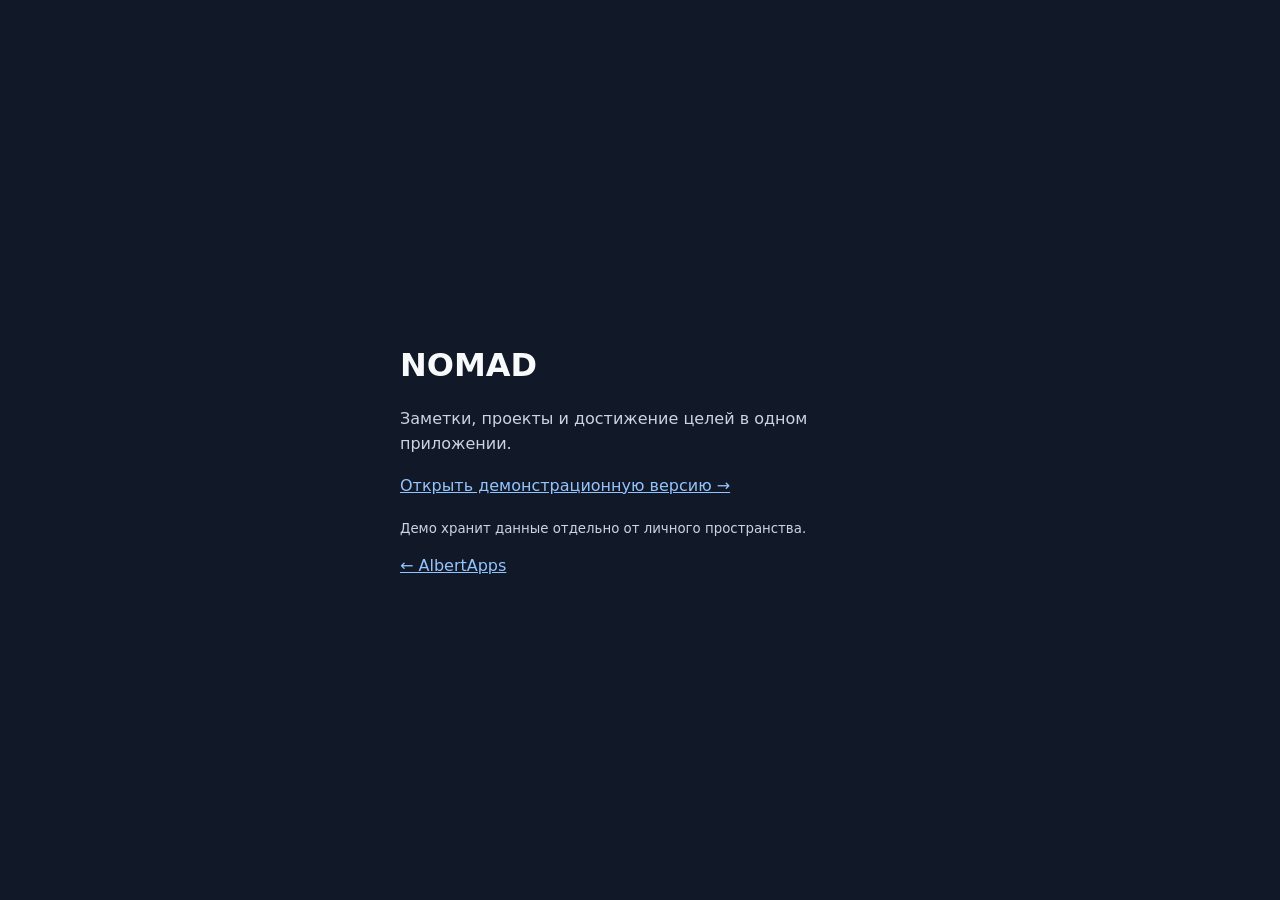
==== nomad/index.html @ 889d5788 "Add NOMAD public landing page" ====
<!doctype html><html lang="ru"><head><meta charset="utf-8"><meta name="viewport" content="width=device-width,initial-scale=1"><title>NOMAD — заметки и цели</title><style>body{background:#111827;color:#f9fafb;font:16px system-ui;min-height:100vh;display:grid;place-items:center;margin:0}main{max-width:480px;padding:32px}a{color:#93c5fd}p{color:#cbd5e1;line-height:1.6}</style></head><body><main><h1>NOMAD</h1><p>Заметки, проекты и достижение целей в одном приложении.</p><p><a href="./demo/">Открыть демонстрационную версию →</a></p><p><small>Демо хранит данные отдельно от личного пространства.</small></p><a href="../../">← AlbertApps</a></main></body></html>
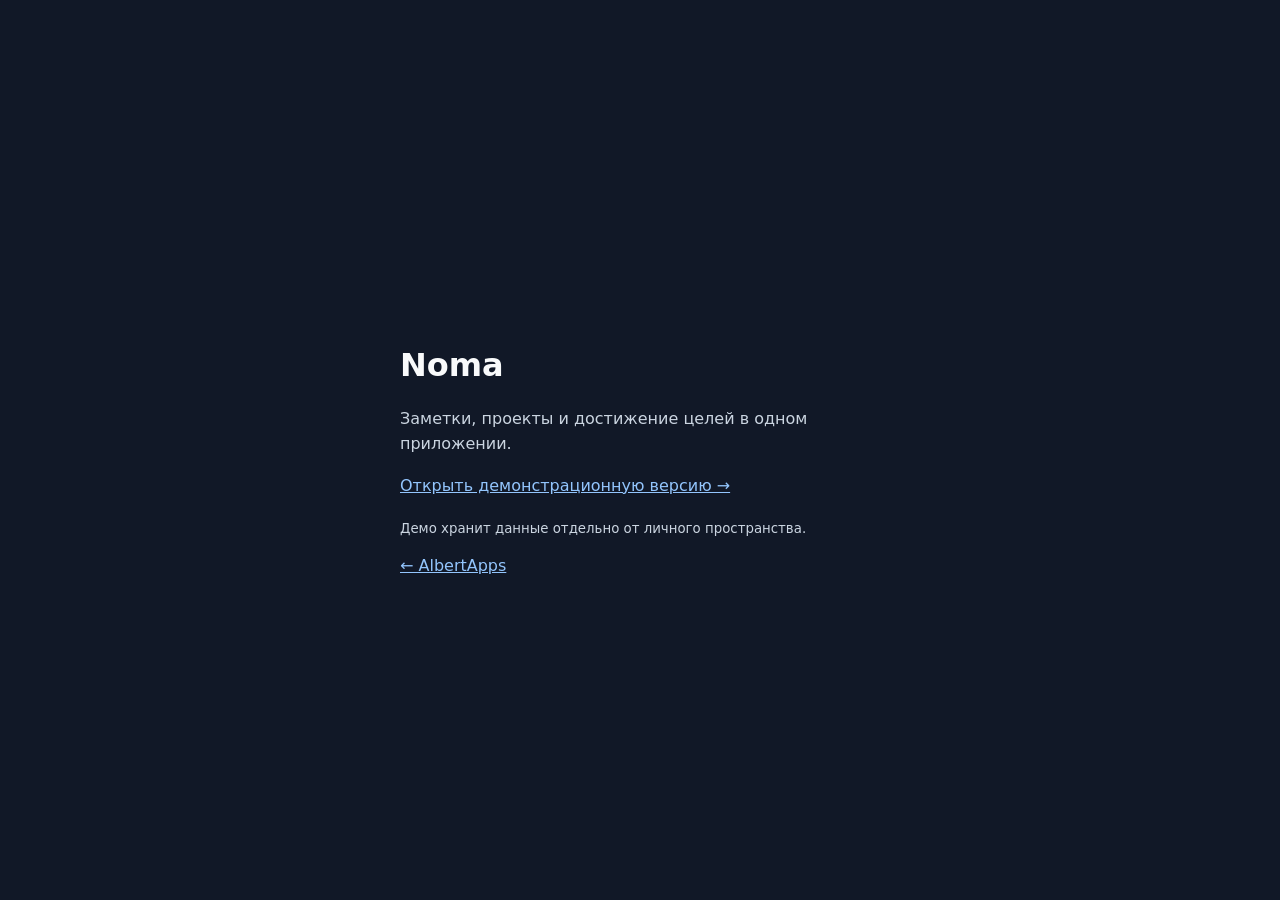
==== commit 4ab2149f: "Correct Noma app title" ====
--- a/nomad/index.html
+++ b/nomad/index.html
@@ -1 +1 @@
-<!doctype html><html lang="ru"><head><meta charset="utf-8"><meta name="viewport" content="width=device-width,initial-scale=1"><title>NOMAD — заметки и цели</title><style>body{background:#111827;color:#f9fafb;font:16px system-ui;min-height:100vh;display:grid;place-items:center;margin:0}main{max-width:480px;padding:32px}a{color:#93c5fd}p{color:#cbd5e1;line-height:1.6}</style></head><body><main><h1>NOMAD</h1><p>Заметки, проекты и достижение целей в одном приложении.</p><p><a href="./demo/">Открыть демонстрационную версию →</a></p><p><small>Демо хранит данные отдельно от личного пространства.</small></p><a href="../../">← AlbertApps</a></main></body></html>+<!doctype html><html lang="ru"><head><meta charset="utf-8"><meta name="viewport" content="width=device-width,initial-scale=1"><title>Noma — заметки и цели</title><style>body{background:#111827;color:#f9fafb;font:16px system-ui;min-height:100vh;display:grid;place-items:center;margin:0}main{max-width:480px;padding:32px}a{color:#93c5fd}p{color:#cbd5e1;line-height:1.6}</style></head><body><main><h1>Noma</h1><p>Заметки, проекты и достижение целей в одном приложении.</p><p><a href="./demo/">Открыть демонстрационную версию →</a></p><p><small>Демо хранит данные отдельно от личного пространства.</small></p><a href="../../">← AlbertApps</a></main></body></html>
